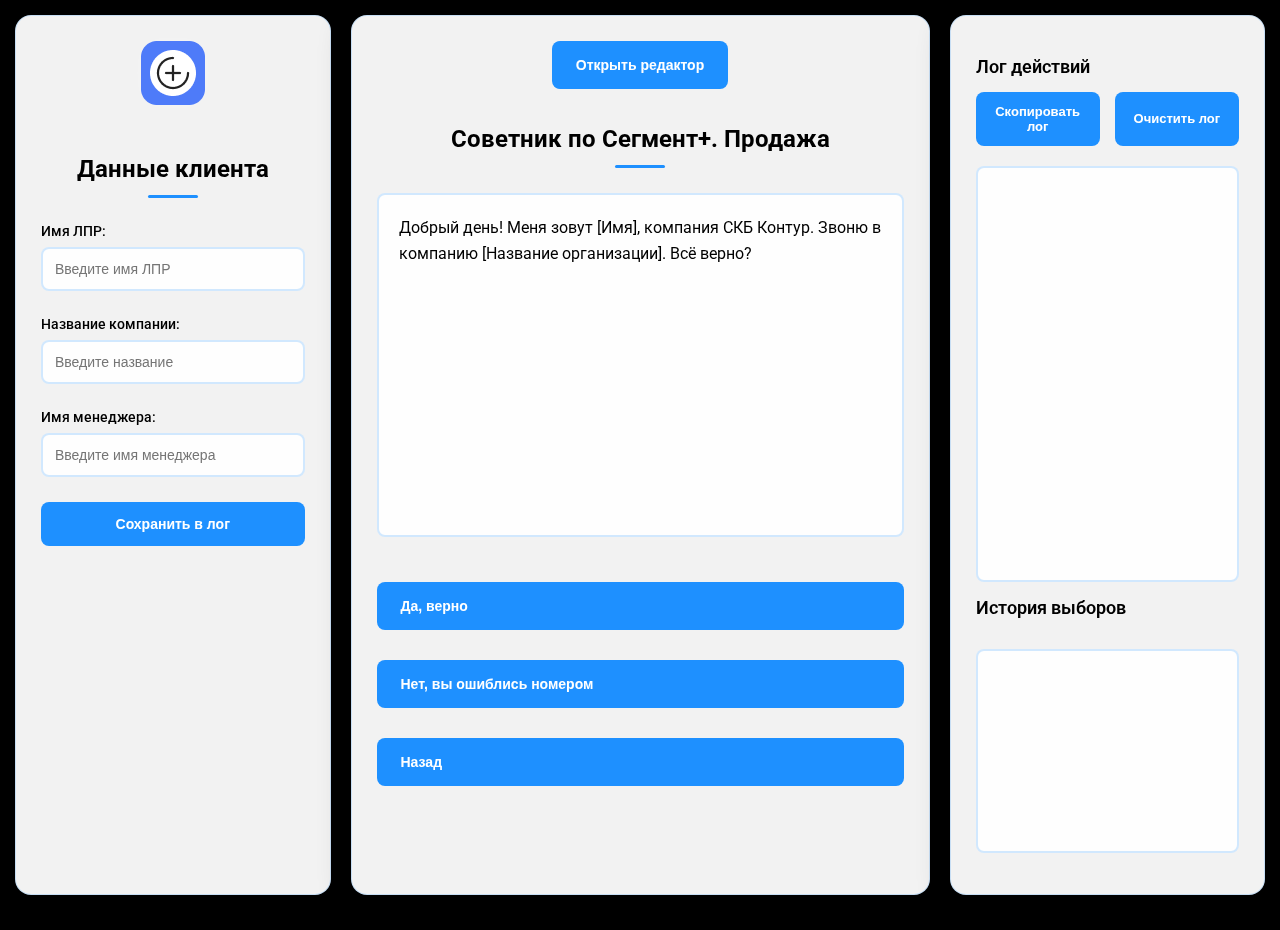
==== index.html @ f7d98514 "Add files via upload" ====
<!DOCTYPE html>
<html lang="ru">
<head>
    <meta charset="UTF-8">
    <meta name="viewport" content="width=device-width, initial-scale=1.0">
    <title>Советник по Сегмент+. Продажа</title>
    <link rel="stylesheet" href="styles.css">
    <link href="https://fonts.googleapis.com/css2?family=Roboto:wght@400;500;700&display=swap" rel="stylesheet">
</head>
<body>
    <div class="container">
        <!-- Левая панель с данными клиента -->
        <div class="left-panel">
            <div class="logo-container">
                <img src="logo.png" alt="Логотип" class="logo">
            </div>
            <h1>Данные клиента</h1>
            <div class="form-group">
                <label for="lpr-name">Имя ЛПР:</label>
                <input type="text" id="lpr-name" placeholder="Введите имя ЛПР">
            </div>
            <div class="form-group">
                <label for="company-name">Название компании:</label>
                <input type="text" id="company-name" placeholder="Введите название">
            </div>
            <div class="form-group">
                <label for="manager-name">Имя менеджера:</label>
                <input type="text" id="manager-name" placeholder="Введите имя менеджера">
            </div>
            <button id="save-client-data">Сохранить в лог</button>
        </div>
        <!-- Основное окно со сценарием -->
        <div class="main-window">
            <div class="editor-link">
                <a href="editor.html"><button>Открыть редактор</button></a>
            </div>
            <h1>Советник по Сегмент+. Продажа</h1>
            <div id="stage-text">Загрузка сценариев...</div>
            <div id="options"></div>
            <button id="back-btn" style="display: none;">Назад</button>
        </div>
        <!-- Правая панель с логом и историей -->
        <div class="backup-window">
            <h2>Лог действий</h2>
            <div class="button-group">
                <button id="copy-log-btn">Скопировать лог</button>
                <button id="clear-log-btn">Очистить лог</button>
            </div>
            <textarea id="log" readonly></textarea>
            <h2>История выборов</h2>
            <ul id="history-list"></ul>
        </div>
    </div>
    <script src="script.js"></script>
</body>
</html>
---- styles.css ----
/* Общие стили */
body {
  font-family: 'Roboto', Arial, sans-serif;
  margin: 0;
  padding: 15px;
  min-width: 350px;
  background: #000000;
  color: #ffffff;
  position: relative;
  overflow-x: hidden;
}

body::before {
  content: '';
  position: fixed;
  top: 0;
  left: 0;
  width: 100%;
  height: 100%;
  background: url('background.png') center/cover no-repeat;
  opacity: 0.1;
  z-index: -1;
}

.container {
  max-width: 1400px;
  margin: 0 auto;
  animation: fadeIn 0.5s ease-in-out;
  display: flex;
  gap: 20px;
  flex-wrap: wrap;
  min-height: 100vh;
  align-items: stretch;
}

/* Стили для логотипа */
.logo-container {
  text-align: center;
  margin-bottom: 30px;
}

.logo {
  max-width: 200px;
  height: auto;
  filter: drop-shadow(0 0 10px rgba(255, 255, 255, 0.2));
}

/* Стили для панелей */
.left-panel,
.main-window,
.backup-window {
  background: rgba(255, 255, 255, 0.95);
  border-radius: 16px;
  box-shadow: 0 8px 32px rgba(0, 0, 0, 0.3);
  padding: 25px;
  margin-bottom: 20px;
  backdrop-filter: blur(10px);
  transition: transform 0.3s ease, box-shadow 0.3s ease;
  border: 1px solid rgba(30, 144, 255, 0.2);
  display: flex;
  flex-direction: column;
}

.left-panel:hover,
.main-window:hover,
.backup-window:hover {
  transform: translateY(-5px);
  box-shadow: 0 12px 40px rgba(0, 0, 0, 0.4);
}

.left-panel {
  width: 25%;
  min-width: 250px;
  flex: 1;
}

.main-window {
  width: 40%;
  min-width: 350px;
  flex: 2;
}

.backup-window {
  width: 25%;
  min-width: 250px;
  flex: 1;
}

/* Стили для форм */
.form-group {
  margin-bottom: 25px;
  position: relative;
}

label {
  display: block;
  margin-bottom: 8px;
  color: #000000;
  font-weight: 500;
  font-size: 14px;
  transition: color 0.3s ease;
}

input,
textarea,
select {
  width: 100%;
  padding: 12px;
  box-sizing: border-box;
  border: 2px solid rgba(30, 144, 255, 0.2);
  border-radius: 8px;
  background: rgba(255, 255, 255, 0.9);
  transition: all 0.3s ease;
  font-size: 14px;
  color: #000000;
}

input:focus,
textarea:focus,
select:focus {
  border-color: #1E90FF;
  box-shadow: 0 0 0 3px rgba(30, 144, 255, 0.1);
  background: #ffffff;
  outline: none;
}

/* Стили для кнопок */
button {
  padding: 14px 24px;
  background: #1E90FF;
  color: white;
  border: none;
  cursor: pointer;
  border-radius: 8px;
  font-weight: 600;
  font-size: 14px;
  transition: all 0.3s ease;
  position: relative;
  overflow: hidden;
}

button::after {
  content: '';
  position: absolute;
  top: 50%;
  left: 50%;
  width: 5px;
  height: 5px;
  background: rgba(255, 255, 255, 0.5);
  opacity: 0;
  border-radius: 100%;
  transform: scale(1, 1) translate(-50%);
  transform-origin: 50% 50%;
}

button:hover {
  background: #1873CC;
  transform: translateY(-2px);
  box-shadow: 0 4px 12px rgba(30, 144, 255, 0.3);
}

button:active {
  transform: translateY(0);
}

button:active::after {
  animation: ripple 1s ease-out;
}

@keyframes ripple {
  0% {
    transform: scale(0, 0);
    opacity: 0.5;
  }
  100% {
    transform: scale(20, 20);
    opacity: 0;
  }
}

/* Стили для текста и заголовков */
h1 {
  font-size: 24px;
  color: #000000;
  margin-bottom: 25px;
  font-weight: 700;
  text-align: center;
  position: relative;
  padding-bottom: 15px;
}

h1::after {
  content: '';
  position: absolute;
  bottom: 0;
  left: 50%;
  transform: translateX(-50%);
  width: 50px;
  height: 3px;
  background: #1E90FF;
  border-radius: 3px;
}

h2 {
  font-size: 18px;
  color: #000000;
  margin-bottom: 15px;
  font-weight: 600;
}

/* Стили для лога и истории */
#log {
  min-height: 200px;
  border: 2px solid rgba(30, 144, 255, 0.2);
  border-radius: 8px;
  padding: 15px;
  font-family: 'Roboto Mono', monospace;
  font-size: 13px;
  line-height: 1.5;
  background: rgba(255, 255, 255, 0.9);
  color: #000000;
  flex-grow: 1;
  resize: none;
}

#history-list {
  list-style: none;
  padding: 0;
  max-height: 200px;
  overflow-y: auto;
  border: 2px solid rgba(30, 144, 255, 0.2);
  border-radius: 8px;
  background: rgba(255, 255, 255, 0.9);
  flex-grow: 1;
}

#history-list li {
  padding: 12px 15px;
  border-bottom: 1px solid rgba(30, 144, 255, 0.2);
  cursor: pointer;
  transition: all 0.3s ease;
  color: #000000;
}

#history-list li:hover {
  background: rgba(30, 144, 255, 0.1);
  padding-left: 20px;
}

#history-list li:last-child {
  border-bottom: none;
}

/* Адаптивность */
@media (max-width: 1200px) {
  .container {
    flex-direction: column;
  }
  .left-panel,
  .main-window,
  .backup-window {
    width: 100%;
    min-width: auto;
  }
}

/* Стили для кнопок в логе */
.backup-window .button-group {
  display: flex;
  gap: 15px;
  margin-bottom: 20px;
}

.backup-window button {
  flex: 1;
  padding: 12px;
  font-size: 13px;
  background: #1E90FF;
}

.backup-window button:hover {
  background: #1873CC;
}

/* Стили для основного текста */
#stage-text {
  margin-bottom: 25px;
  font-size: 16px;
  color: #000000;
  line-height: 1.6;
  padding: 20px;
  background: rgba(255, 255, 255, 0.9);
  border-radius: 8px;
  border: 2px solid rgba(30, 144, 255, 0.2);
  animation: fadeIn 0.5s ease-out;
  flex-grow: 1;
  overflow-y: auto;
  max-height: 300px;
}

/* Стили для опций */
#options {
  display: flex;
  flex-direction: column;
  gap: 20px;
  margin-top: 20px;
}

#options button {
  width: 100%;
  text-align: left;
  padding: 16px 24px;
  margin-bottom: 10px;
  background: #1E90FF;
  color: white;
  border: none;
  border-radius: 8px;
  transition: all 0.3s ease;
}

#options button:hover {
  background: #1873CC;
  transform: translateY(-2px);
  box-shadow: 0 4px 12px rgba(30, 144, 255, 0.3);
}

/* Стили для кнопки "Назад" */
#back-btn {
  width: 100%;
  text-align: left;
  padding: 16px 24px;
  margin-top: 20px;
  background: #1E90FF;
  color: white;
  border: none;
  border-radius: 8px;
  transition: all 0.3s ease;
}

#back-btn:hover {
  background: #1873CC;
  transform: translateY(-2px);
  box-shadow: 0 4px 12px rgba(30, 144, 255, 0.3);
}

/* Стили для кнопки редактора */
.editor-link {
  text-align: center;
  margin-bottom: 20px;
}

.editor-link button {
  padding: 16px 24px;
  background: #1E90FF;
  color: white;
  border: none;
  border-radius: 8px;
  transition: all 0.3s ease;
}

.editor-link button:hover {
  background: #1873CC;
  transform: translateY(-2px);
  box-shadow: 0 4px 12px rgba(30, 144, 255, 0.3);
}

/* Стили для editor.html (редактор) */
.editor-panel {
  width: 100%;
  background: #fff;
  border-radius: 12px;
  box-shadow: 0 8px 24px rgba(0, 0, 0, 0.15);
  padding: 20px;
  /* Растягиваем для прокрутки страницы */
}

.editor-controls {
  display: flex;
  gap: 10px;
  margin-bottom: 20px;
}

.editor-content {
  display: flex;
  gap: 20px;
  flex-wrap: wrap; /* Для адаптивности */
}

.scenario-builder {
  width: 60%;
  position: relative;
}

.json-preview {
  width: 40%;
}

@media (max-width: 1000px) {
  .scenario-builder,
  .json-preview {
    width: 100%;
  }
}

#json-output {
  width: 100%;
  height: 500px;
  padding: 10px;
  border: 1px solid #ddd;
  border-radius: 6px;
  background: #fafafa;
  font-family: monospace;
}

.diagram-container {
  position: relative;
  width: 100%;
  max-height: 600px; /* Прокрутка внутри схемы */
  overflow-y: auto;
  margin-bottom: 20px;
}

.stage-card {
  position: absolute;
  left: 50%;
  transform: translateX(-50%);
  width: 400px;
  border: 1px solid #e0e0e0;
  border-radius: 8px;
  padding: 15px;
  margin-bottom: 20px;
  background: #fff;
  box-shadow: 0 2px 6px rgba(0, 0, 0, 0.05);
  z-index: 1;
}

.option-card {
  border: 1px solid #e5e5e5;
  border-radius: 6px;
  padding: 10px;
  margin-bottom: 10px;
  background: #f9f9f9;
}

.stage-card h3,
.stage-card h4 {
  margin: 0 0 10px;
  color: #222;
}

.stage-card textarea {
  width: 100%;
  height: 100px;
}

.stage-card input,
.option-card input,
.option-card select {
  width: 100%;
  padding: 8px;
  border: 1px solid #ddd;
  border-radius: 6px;
}

#arrows {
  pointer-events: none;
}
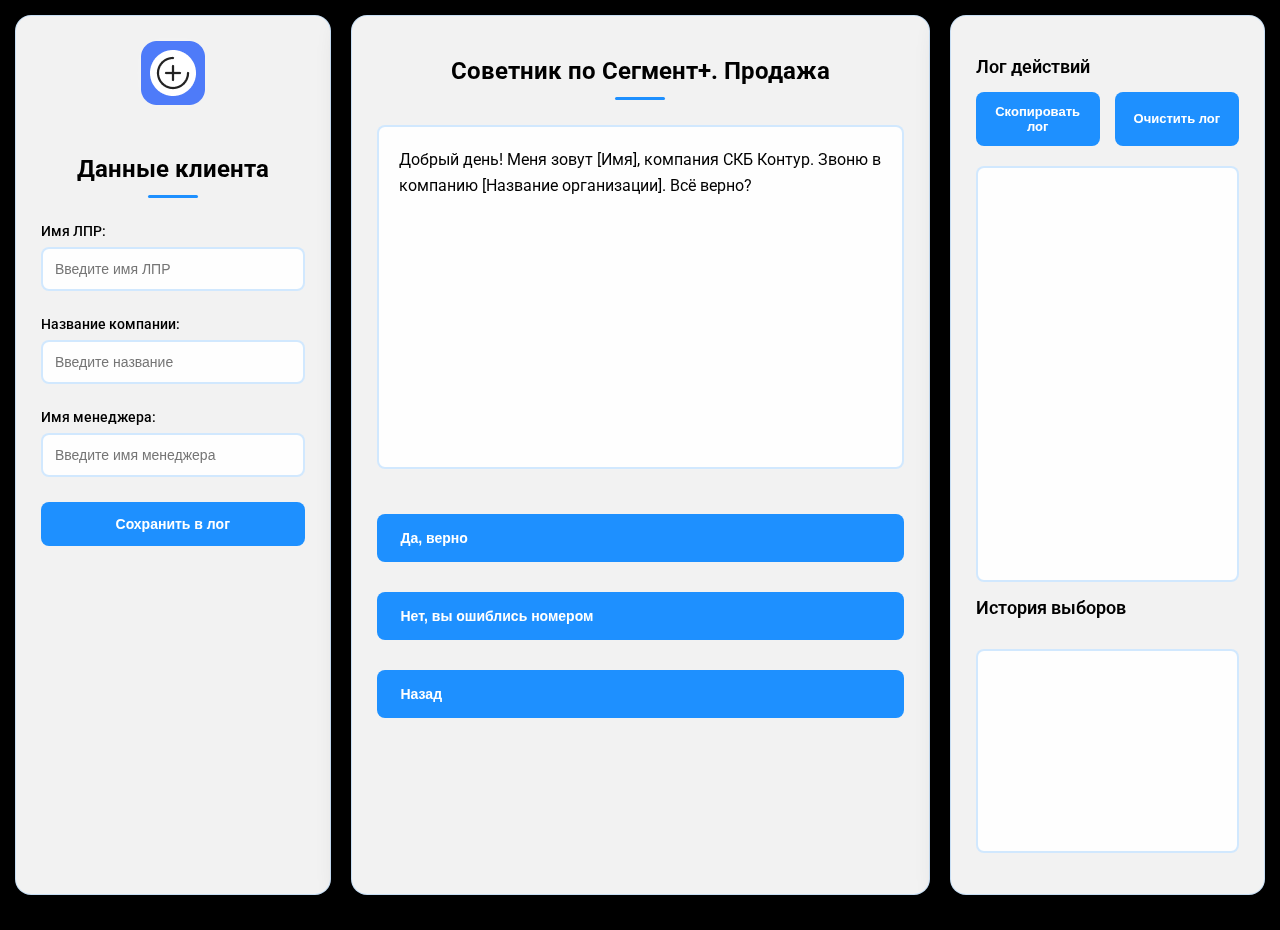
==== commit 37a7f6f7: "Update index.html" ====
--- a/index.html
+++ b/index.html
@@ -31,9 +31,6 @@
         </div>
         <!-- Основное окно со сценарием -->
         <div class="main-window">
-            <div class="editor-link">
-                <a href="editor.html"><button>Открыть редактор</button></a>
-            </div>
             <h1>Советник по Сегмент+. Продажа</h1>
             <div id="stage-text">Загрузка сценариев...</div>
             <div id="options"></div>
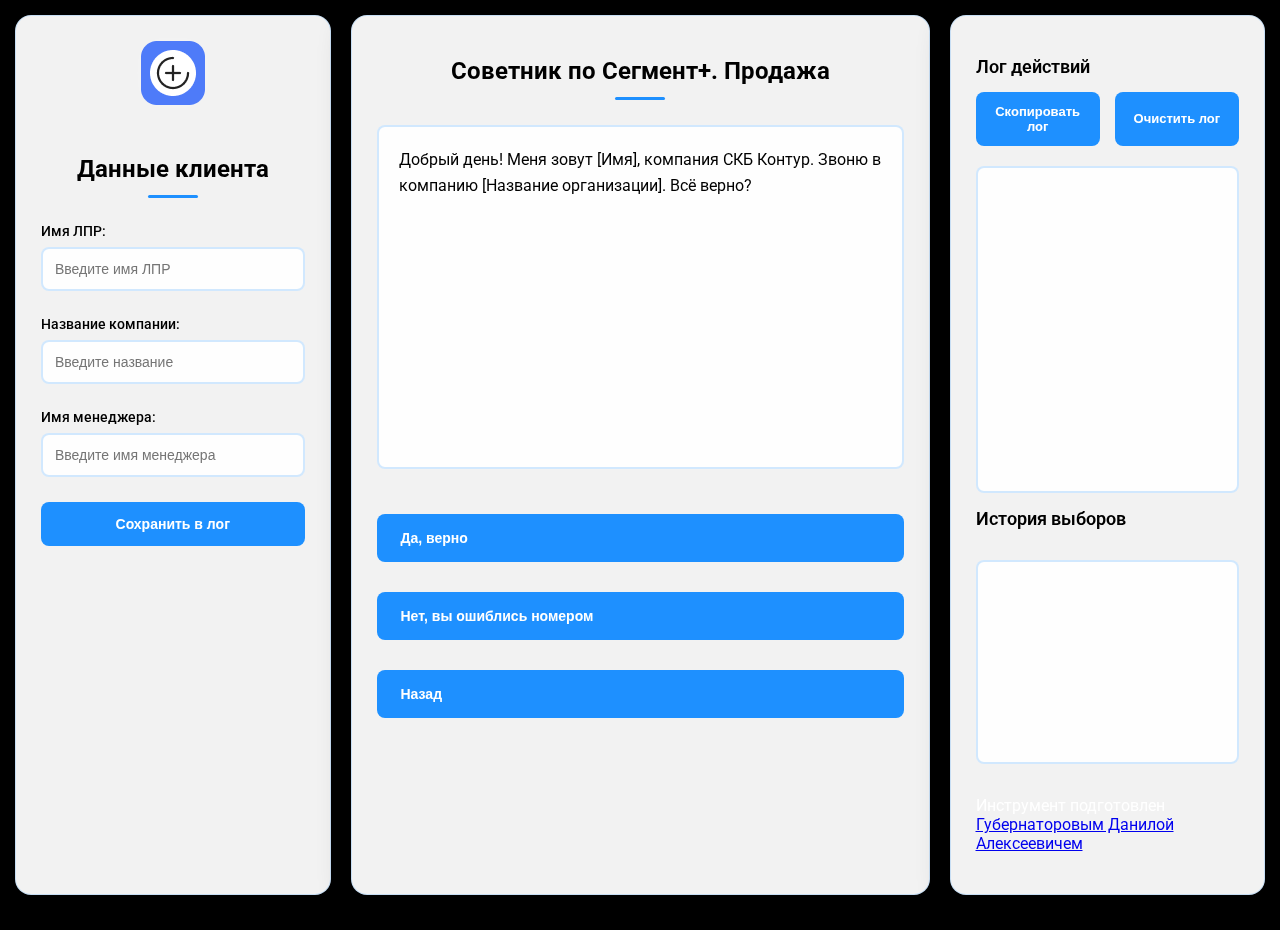
==== commit 3c911e23: "Update index.html" ====
--- a/index.html
+++ b/index.html
@@ -46,6 +46,10 @@
             <textarea id="log" readonly></textarea>
             <h2>История выборов</h2>
             <ul id="history-list"></ul>
+            <!-- Добавленная информация об авторе -->
+            <div class="author-info">
+                <p>Инструмент подготовлен <a href="https://staff.skbkontur.ru/profile/gubernatorov" target="_blank">Губернаторовым Данилой Алексеевичем</a></p>
+            </div>
         </div>
     </div>
     <script src="script.js"></script>
